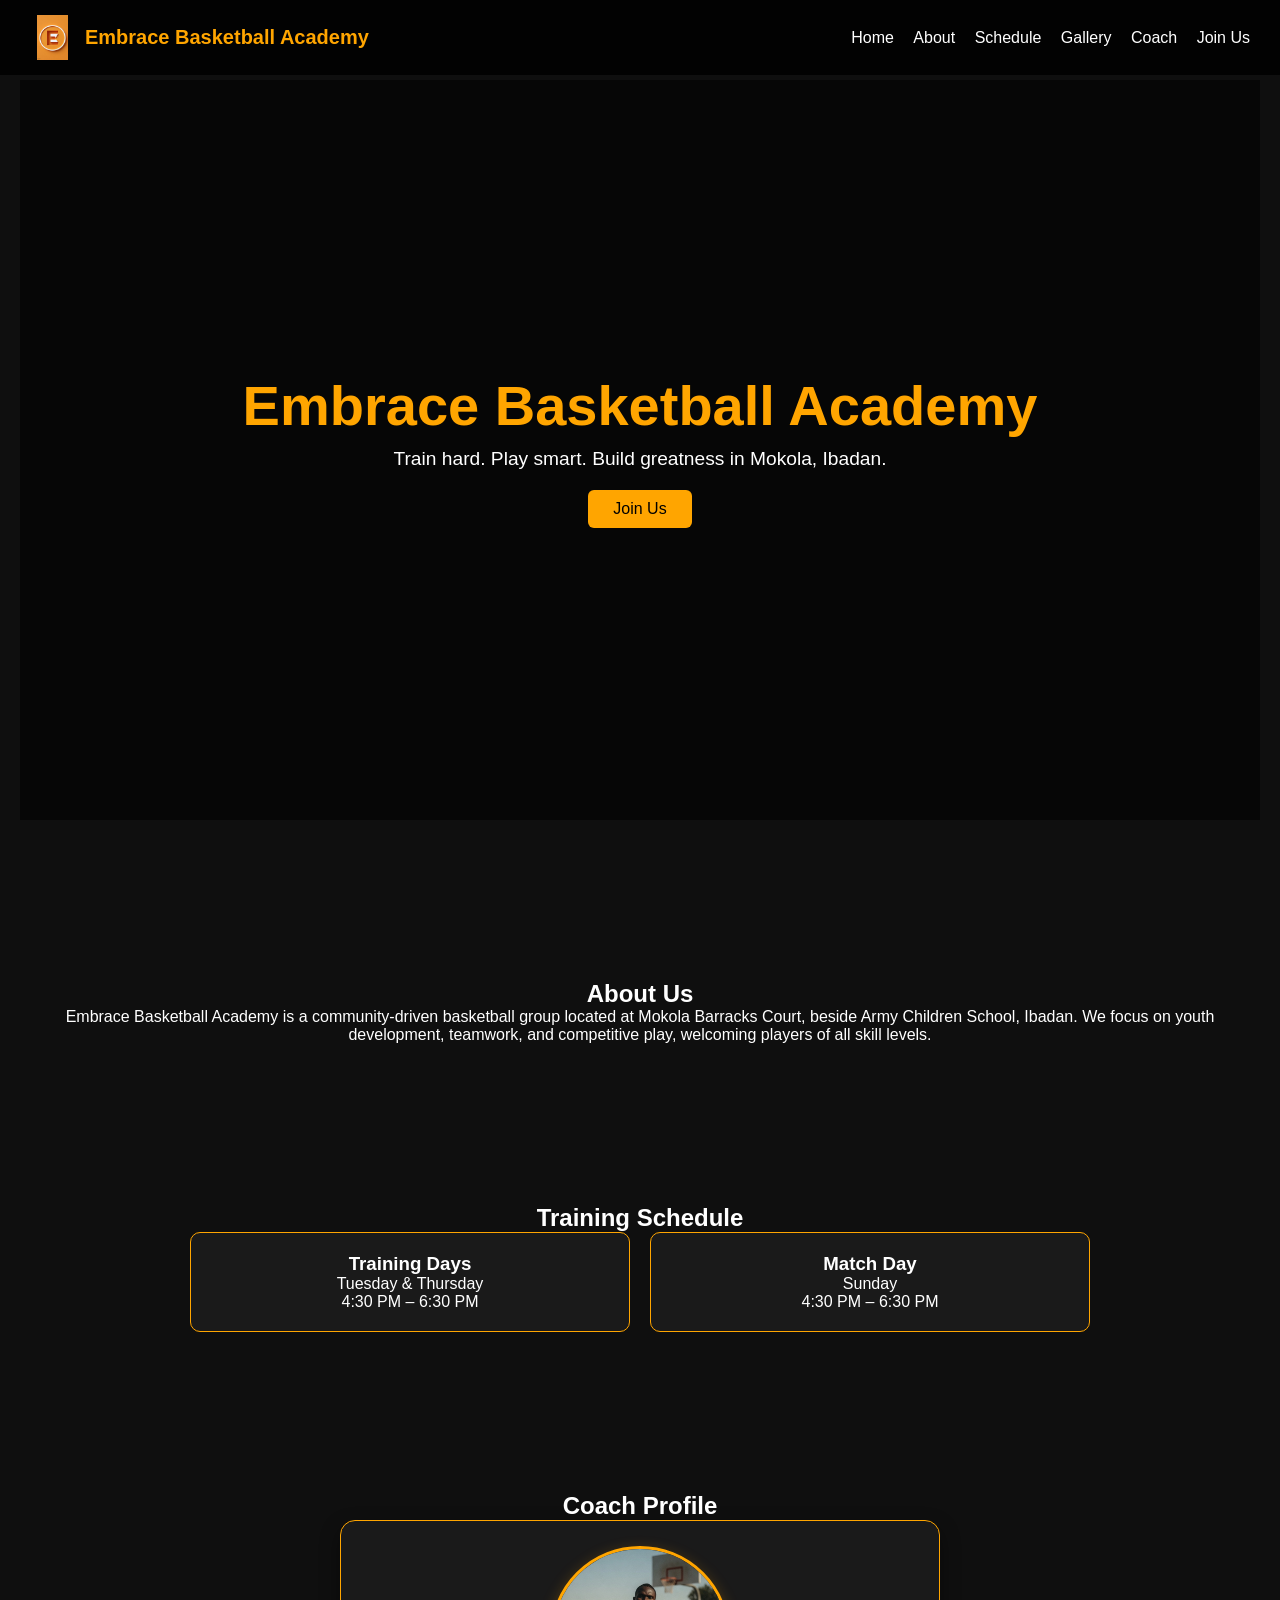
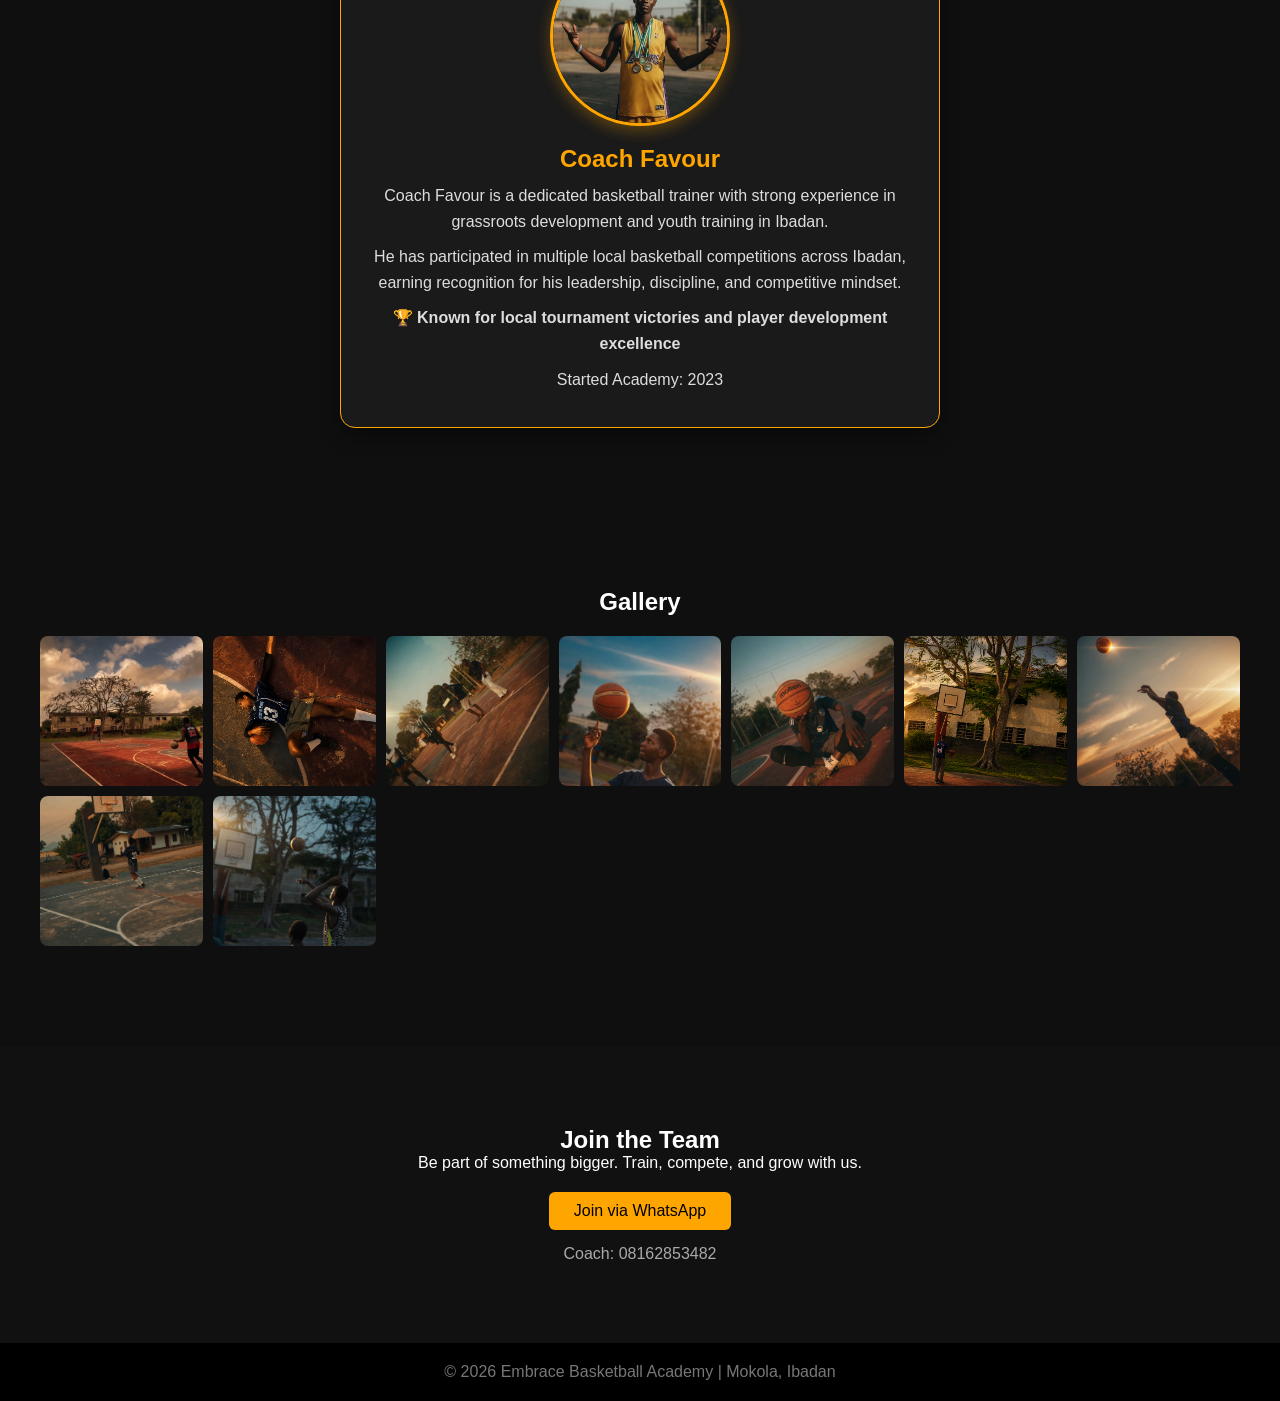
==== index.html @ fe4f5826 "Add files via upload" ====
<!DOCTYPE html>
<html lang="en">
<head>
    <meta charset="UTF-8">
    <meta name="viewport" content="width=device-width, initial-scale=1.0">
    <title>Embrace Basketball Academy</title>
    <link rel="stylesheet" href="style.css">
</head>

<body>

<!-- HEADER -->
<header>

    <!-- LOGO (REPLACE IMAGE SRC HERE) -->
    <div class="logo">
        <img src="cIF1f.jpg" alt="Academy Logo" class="logo-img">
        <h1>Embrace Basketball Academy</h1>
    </div>

    <div class="menu-toggle" onclick="toggleMenu()">☰</div>

    <nav id="nav">
        <a href="#home">Home</a>
        <a href="#about">About</a>
        <a href="#schedule">Schedule</a>
        <a href="#gallery">Gallery</a>
        <a href="#team">Coach</a>
        <a href="#join">Join Us</a>
    </nav>

</header>

<!-- HERO -->
<section class="hero" id="home">
    <div class="hero-overlay">
        <div class="hero-text">
            <h2>Embrace Basketball Academy</h2>
            <p>Train hard. Play smart. Build greatness in Mokola, Ibadan.</p>
            <a href="#join" class="btn">Join Us</a>
        </div>
    </div>
</section>

<!-- ABOUT -->
<section id="about" class="about">
    <h2>About Us</h2>

    <p>
        Embrace Basketball Academy is a community-driven basketball group located at Mokola Barracks Court,
        beside Army Children School, Ibadan. We focus on youth development, teamwork, and competitive play,
        welcoming players of all skill levels.
    </p>
</section>

<!-- SCHEDULE -->
<section id="schedule">
    <h2>Training Schedule</h2>

    <div class="cards">
        <div class="card">
            <h3>Training Days</h3>
            <p>Tuesday & Thursday</p>
            <p>4:30 PM – 6:30 PM</p>
        </div>

        <div class="card">
            <h3>Match Day</h3>
            <p>Sunday</p>
            <p>4:30 PM – 6:30 PM</p>
        </div>
    </div>
</section>
<!-- COACH -->
<section id="team">
    <h2>Coach Profile</h2>

    <div class="card coach-card">

        <!-- COACH IMAGE (JUST REPLACE THE TEXT INSIDE QUOTES) -->
        <img src="WhatsApp Image 2026-05-02 at 3.18.53 PM.jpeg" alt="Coach Favour" class="coach-img">

        <h3>Coach Favour</h3>

        <p>
            Coach Favour is a dedicated basketball trainer with strong experience in
            grassroots development and youth training in Ibadan.
        </p>

        <p>
            He has participated in multiple local basketball competitions across Ibadan,
            earning recognition for his leadership, discipline, and competitive mindset.
        </p>

        <p class="highlight">
            🏆 Known for local tournament victories and player development excellence
        </p>

        <p>Started Academy: 2023</p>
    </div>
</section>
<!-- GALLERY -->
<section id="gallery">
    <h2>Gallery</h2>

    <div class="gallery-grid">
        <img src="basketball-hero.jpg" onclick="openLightbox(this)">
        <img src="chatgpt.png" onclick="openLightbox(this)">
        <img src="DSsSd.jpg" onclick="openLightbox(this)">
        <img src="XYU0Q.jpg" onclick="openLightbox(this)">
        <img src="CS9LU.jpg" onclick="openLightbox(this)">
        <img src="ChatGPT Image May 2, 2026, 02_27_29 PM.png" onclick="openLightbox(this)">
        <img src="2eKJo.jpg" onclick="openLightbox(this)">
        <img src="9lO7e.jpg" onclick="openLightbox(this)">
        <img src="25fww.jpg" onclick="openLightbox(this)">
    </div>
</section>

<!-- LIGHTBOX (POPUP VIEWER) -->
<div id="lightbox" onclick="closeLightbox()">
    <img id="lightbox-img">
</div>

<!-- JOIN -->
<section id="join" class="join">
    <h2>Join the Team</h2>
    <p>Be part of something bigger. Train, compete, and grow with us.</p>

    <a class="btn" href="https://chat.whatsapp.com/EMqOqo589bwFqwmgW549Kn" target="_blank">
        Join via WhatsApp
    </a>

    <p class="contact">Coach: 08162853482</p>
</section>

<!-- FOOTER -->
<footer>
    <p>© 2026 Embrace Basketball Academy | Mokola, Ibadan</p>
</footer>
<script>
function toggleMenu() {
    document.getElementById("nav").classList.toggle("active");
}

const observer = new IntersectionObserver(entries => {
    entries.forEach(entry => {
        if (entry.isIntersecting) {
            entry.target.classList.add("show");
        }
    });
});

document.querySelectorAll("section").forEach(section => {
    section.classList.add("hidden");
    observer.observe(section);
});

function openLightbox(img) {
    const lightbox = document.getElementById("lightbox");
    const lightboxImg = document.getElementById("lightbox-img");

    lightbox.style.display = "flex";
    lightboxImg.src = img.src;
}

function closeLightbox() {
    document.getElementById("lightbox").style.display = "none";
}
</script>
</body>
</html>
---- style.css ----
* {
    margin: 0;
    padding: 0;
    box-sizing: border-box;
    font-family: Arial, sans-serif;
}

body {
    background: #0f0f0f;
    color: white;
}

/* HEADER */
header {
    position: fixed;
    width: 100%;
    top: 0;
    left: 0;
    background: rgba(0,0,0,0.85);
    display: flex;
    justify-content: space-between;
    align-items: center;
    padding: 15px 30px;
    z-index: 1000;
}

header h1 {
    color: orange;
    font-size: 20px;
}

nav a {
    color: white;
    margin-left: 15px;
    text-decoration: none;
}

nav a:hover {
    color: orange;
}

/* HAMBURGER */
.menu-toggle {
    display: none;
    font-size: 28px;
    cursor: pointer;
    color: white;
}

/* HERO */
.hero {
    height: 100vh;
    background: url('images/hero.jpg') center/cover no-repeat;
}

.hero-overlay {
    width: 100%;
    height: 100%;
    background: rgba(0,0,0,0.6);
    display: flex;
    justify-content: center;
    align-items: center;
}

.hero-text {
    text-align: center;
}

.hero-text h2 {
    font-size: 3.5rem;
    color: orange;
}

.hero-text p {
    margin-top: 10px;
    font-size: 1.2rem;
}

/* BUTTON */
.btn {
    display: inline-block;
    margin-top: 20px;
    padding: 10px 25px;
    background: orange;
    color: black;
    border-radius: 6px;
    text-decoration: none;
}

.btn:hover {
    background: white;
}

/* SECTIONS */
section {
    padding: 80px 20px;
    text-align: center;
}

/* CARDS */
.cards {
    display: grid;
    grid-template-columns: repeat(auto-fit, minmax(220px, 1fr));
    gap: 20px;
    max-width: 900px;
    margin: auto;
}

.card {
    background: #1a1a1a;
    padding: 20px;
    border-radius: 10px;
    border: 1px solid orange;
}

/* COACH */
.highlight {
    color: orange;
    font-weight: bold;
}

/* GALLERY */
.gallery-grid {
    display: grid;
    grid-template-columns: repeat(auto-fit, minmax(220px, 1fr));
    gap: 10px;
    padding: 20px;
}

.gallery-grid img {
    width: 100%;
    height: 220px;
    object-fit: cover;
    border-radius: 10px;
}

/* JOIN */
.join {
    background: #111;
}

.contact {
    margin-top: 15px;
    color: #aaa;
}

/* FOOTER */
footer {
    padding: 20px;
    text-align: center;
    background: black;
    color: #777;
}

/* ANIMATION */
.hidden {
    opacity: 0;
    transform: translateY(40px);
    transition: 0.6s ease;
}

.show {
    opacity: 1;
    transform: translateY(0);
}

/* MOBILE */
@media (max-width: 768px) {

    nav {
        position: absolute;
        top: 60px;
        right: 0;
        background: black;
        width: 200px;
        display: none;
        flex-direction: column;
        padding: 10px;
    }

    nav a {
        margin: 10px 0;
    }

    nav.active {
        display: flex;
    }

    .menu-toggle {
        display: block;
    }

    .hero-text h2 {
        font-size: 2rem;
    }
}
/* COACH SECTION CARD */
.coach-card {
    text-align: center;
    background: #1a1a1a;
    padding: 25px;
    border-radius: 15px;
    border: 1px solid orange;
    max-width: 600px;
    margin: auto;
    box-shadow: 0 8px 20px rgba(0,0,0,0.4);
    transition: 0.3s ease;
}

.coach-card:hover {
    transform: translateY(-5px);
}

/* COACH IMAGE */
.coach-img {
    width: 180px;
    height: 180px;
    object-fit: cover;
    border-radius: 50%;
    border: 3px solid orange;
    margin-bottom: 15px;
    box-shadow: 0 5px 15px rgba(255,165,0,0.3);
}

/* TEXT STYLING */
.coach-card h3 {
    color: orange;
    margin-bottom: 10px;
    font-size: 1.5rem;
}

.coach-card p {
    line-height: 1.6;
    margin-bottom: 10px;
    color: #ddd;
}

/* HIGHLIGHT TEXT */
.highlight {
    color: orange;
    font-weight: bold;
}.logo {
    display: flex;
    align-items: center;
    gap: 10px;
}

.logo-img {
    width: 45px;
    height: 45px;
    object-fit: contain;
    border-radius: 5px;
}

.gallery-grid {
    display: grid;
    grid-template-columns: repeat(auto-fit, minmax(150px, 1fr));
    gap: 10px;
}

.gallery-grid img {
    width: 100%;
    height: 150px;
    object-fit: cover;
    cursor: pointer;
    border-radius: 8px;
    transition: 0.3s;
}

.gallery-grid img:hover {
    transform: scale(1.05);
}

/* LIGHTBOX STYLE */
#lightbox {
    position: fixed;
    top: 0;
    left: 0;
    width: 100%;
    height: 100%;
    background: rgba(0,0,0,0.9);
    display: none;
    justify-content: center;
    align-items: center;
    z-index: 999;
}

#lightbox img {
    max-width: 90%;
    max-height: 90%;
    border-radius: 10px;
}
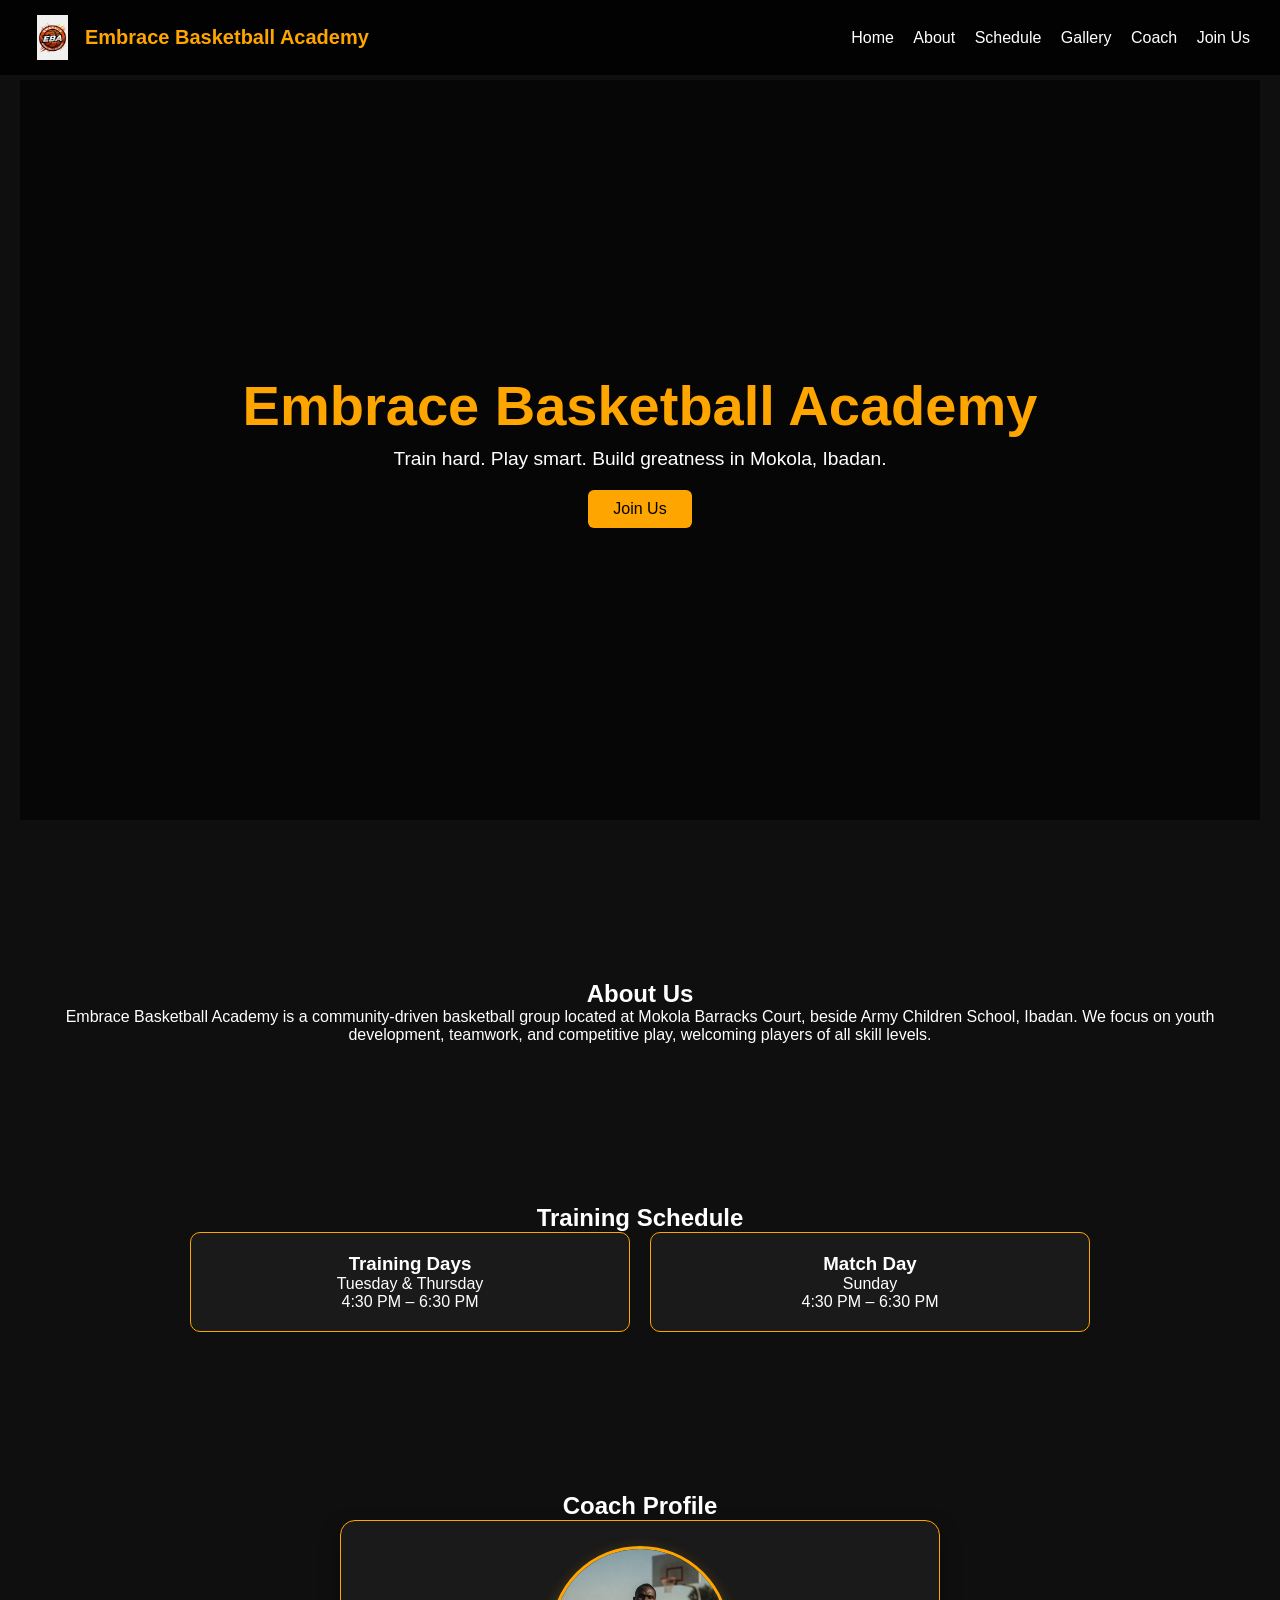
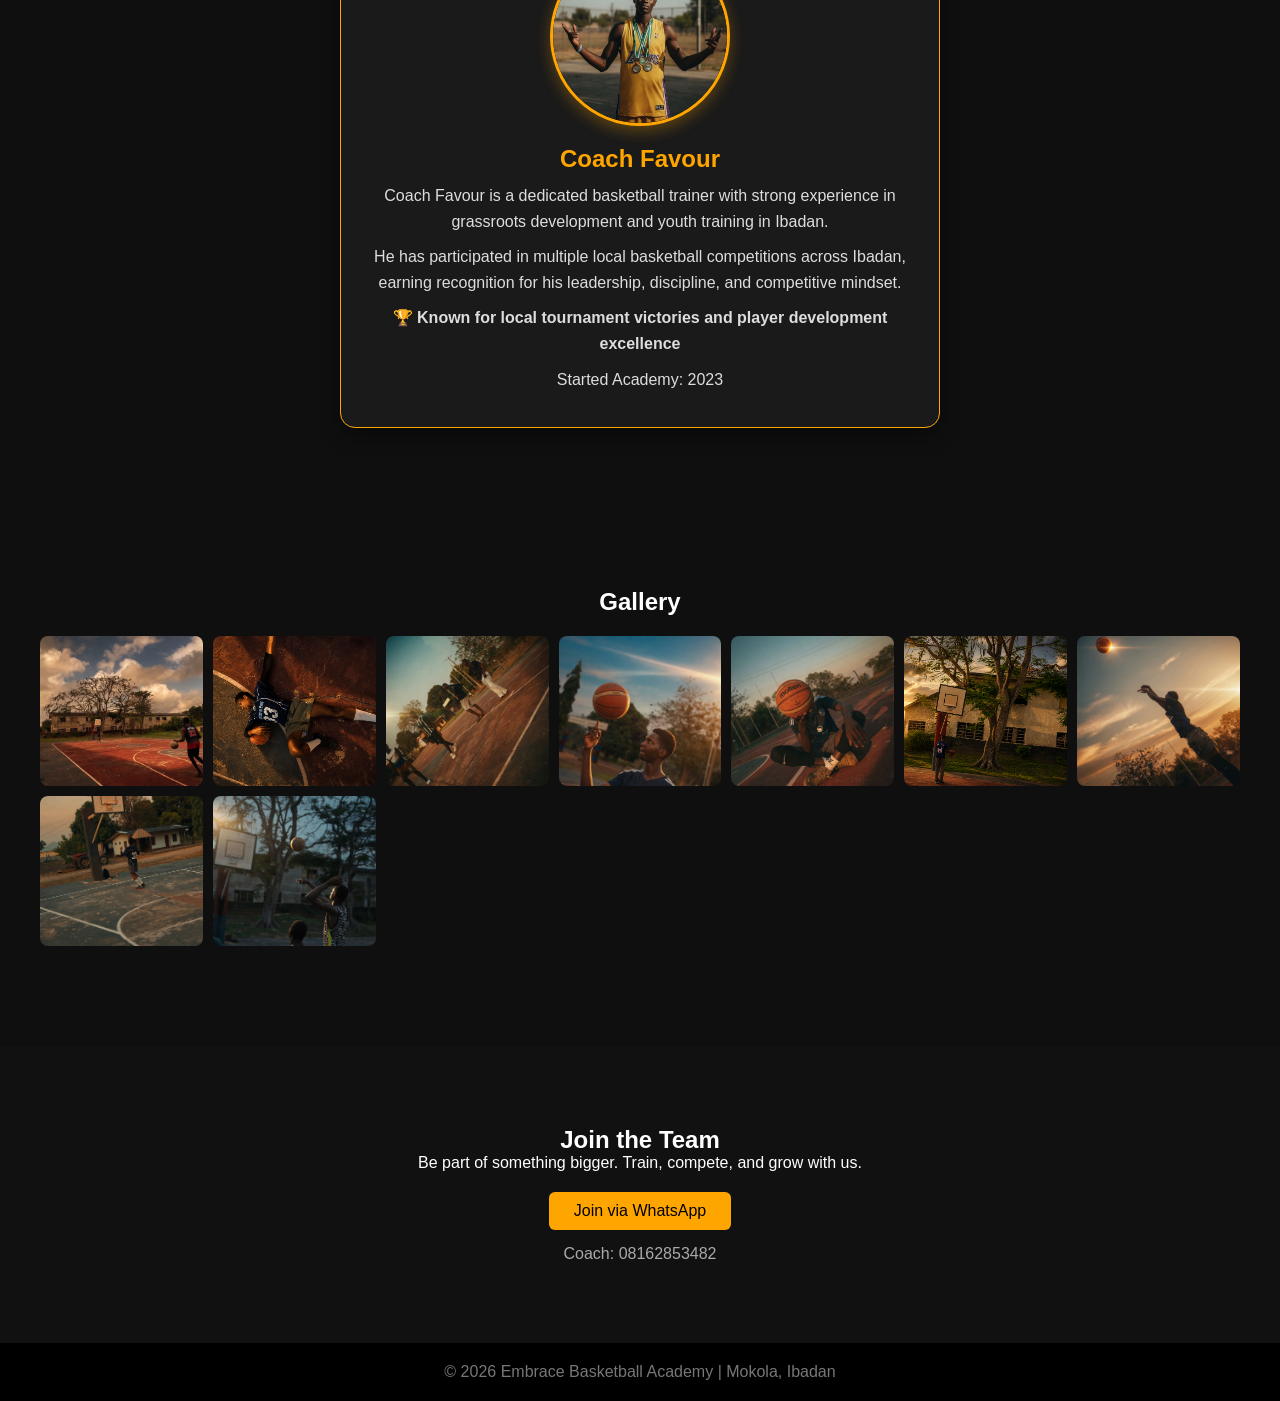
==== commit ad079221: "Fix HTML encoding issues and update logo image" ====
--- a/index.html
+++ b/index.html
@@ -14,7 +14,7 @@
 
     <!-- LOGO (REPLACE IMAGE SRC HERE) -->
     <div class="logo">
-        <img src="cIF1f.jpg" alt="Academy Logo" class="logo-img">
+        <img src="aAbVh.jpg" alt="Academy Logo" class="logo-img">
         <h1>Embrace Basketball Academy</h1>
     </div>
 
@@ -168,4 +168,4 @@
 }
 </script>
 </body>
-</html>+</html>
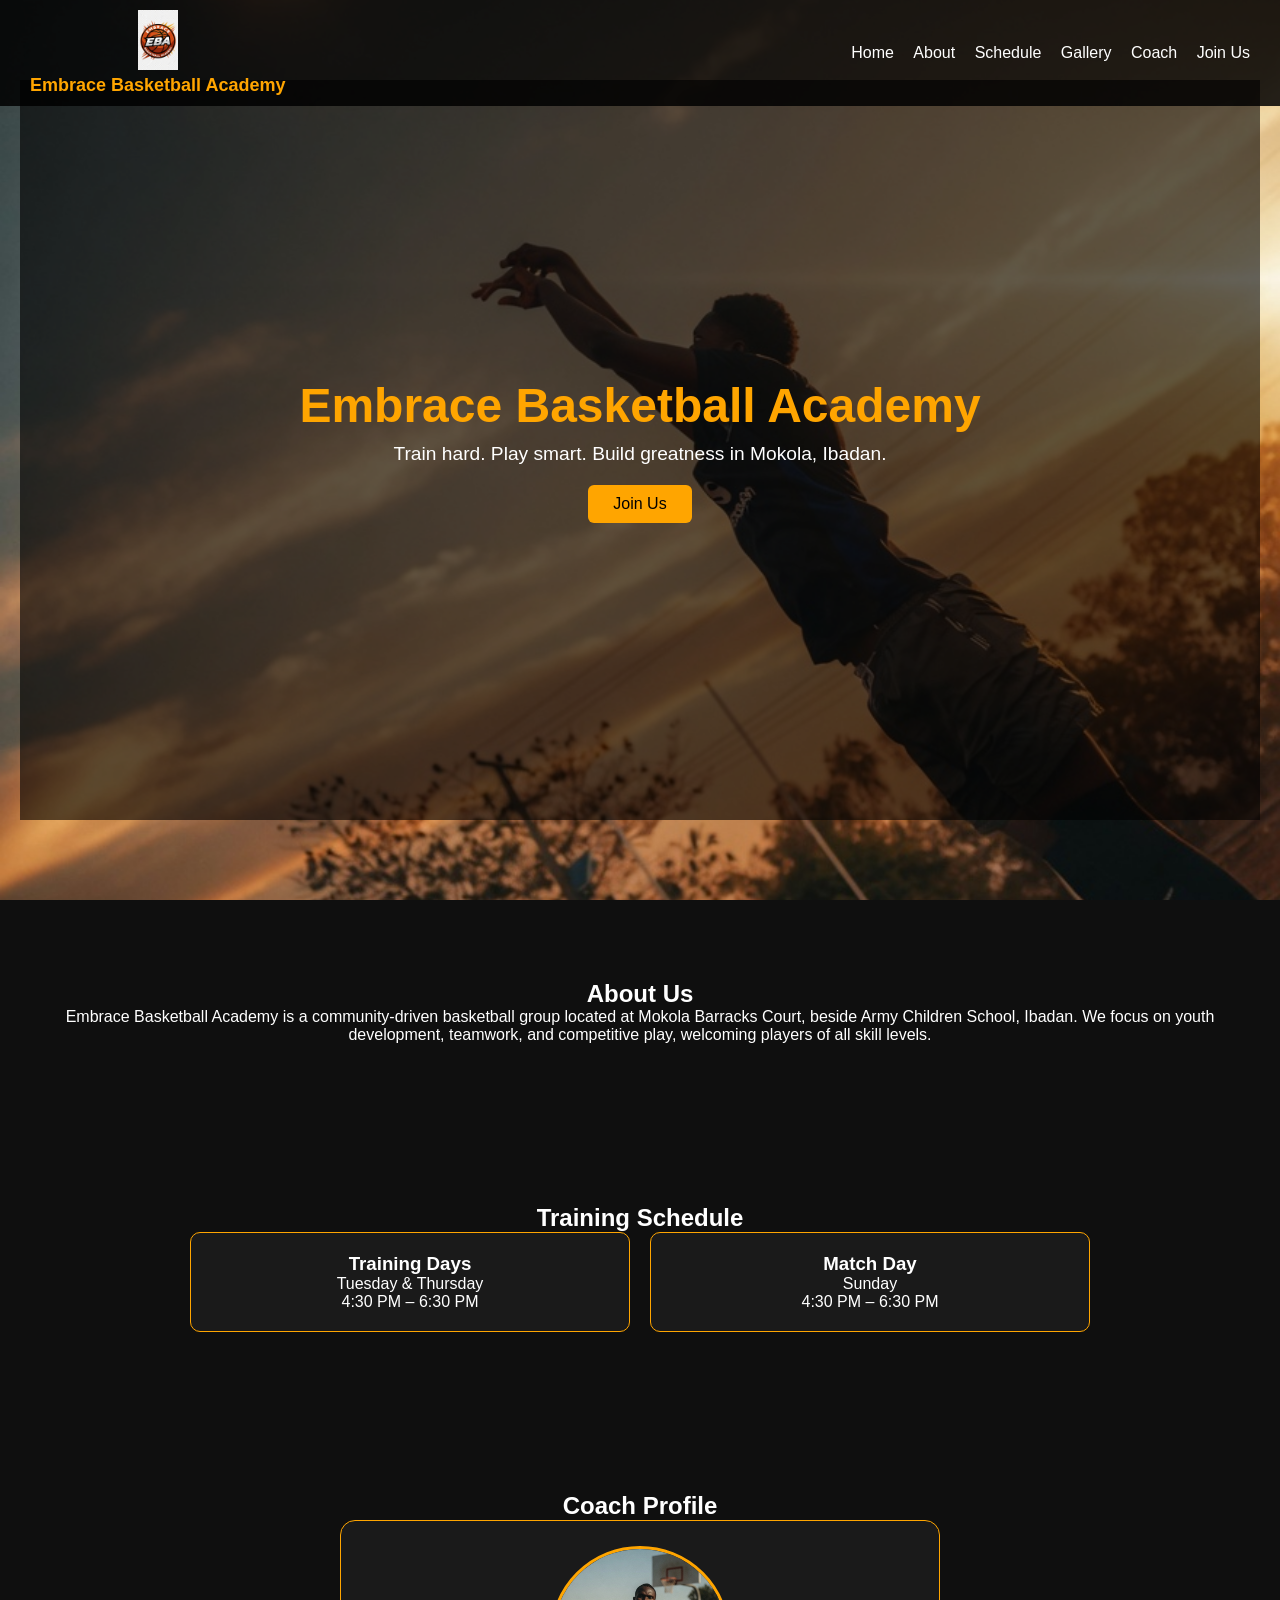
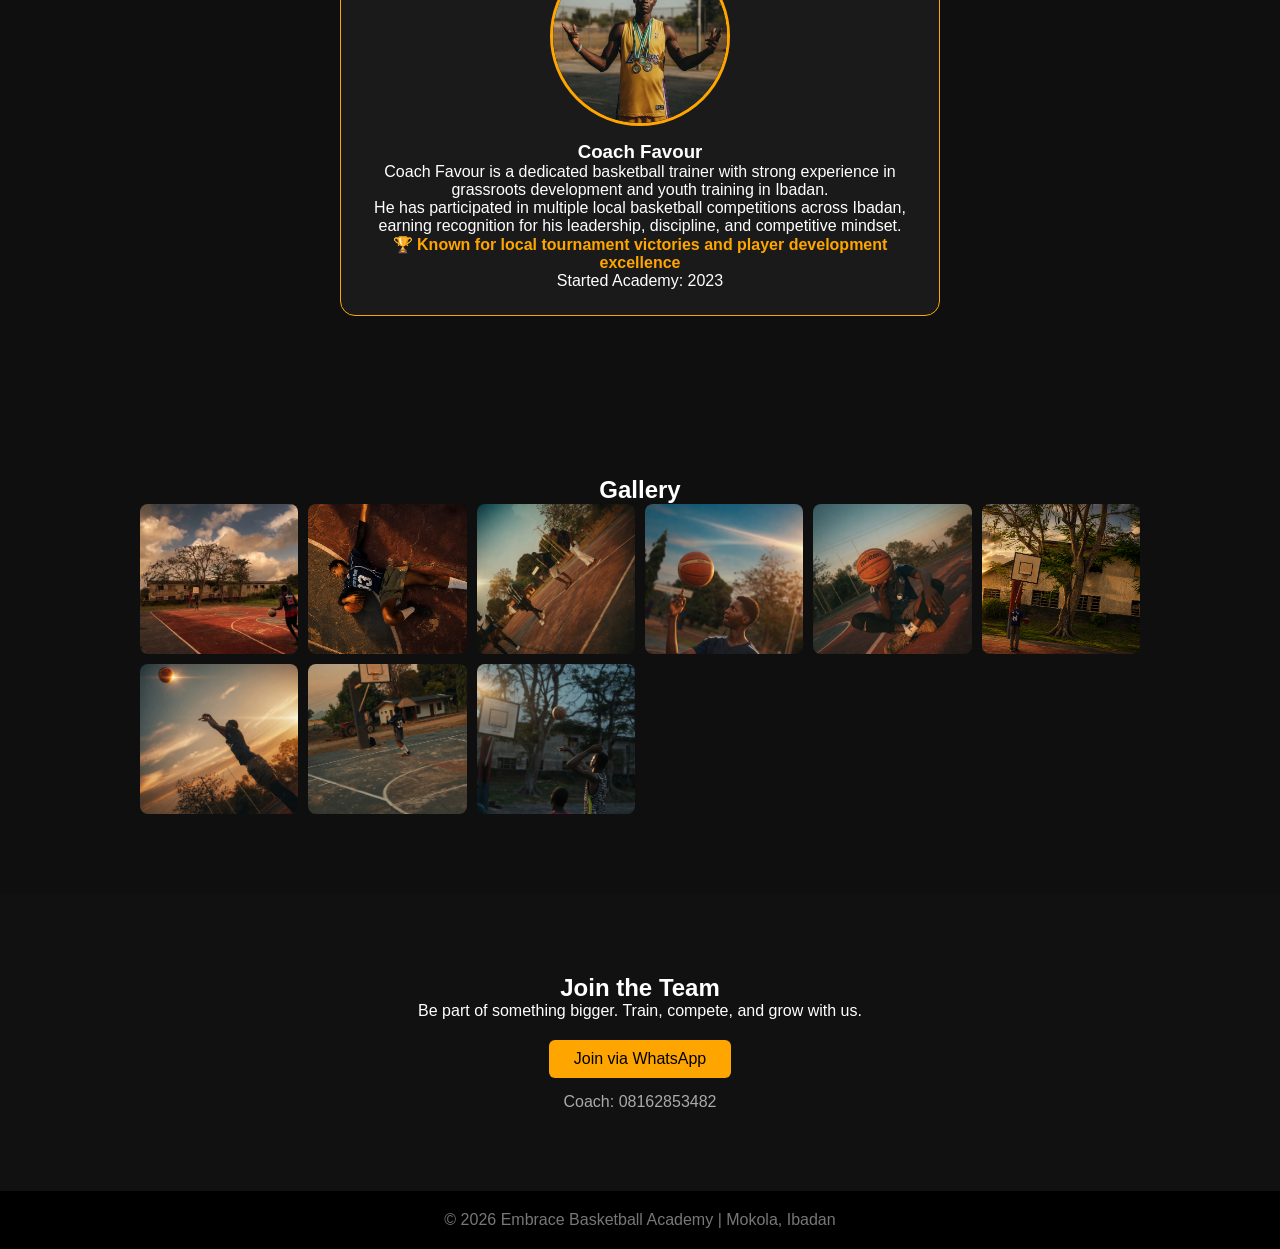
==== commit d6ca18bb: "Update index.html" ====
--- a/index.html
+++ b/index.html
@@ -8,13 +8,10 @@
 </head>
 
 <body>
-
-<!-- HEADER -->
 <header>
 
-    <!-- LOGO (REPLACE IMAGE SRC HERE) -->
-    <div class="logo">
-        <img src="aAbVh.jpg" alt="Academy Logo" class="logo-img">
+    <div class="header-brand">
+        <img src="aAbVh.jpg" alt="Academy Logo" class="header-logo">
         <h1>Embrace Basketball Academy</h1>
     </div>
 
@@ -30,9 +27,12 @@
     </nav>
 
 </header>
-
 <!-- HERO -->
 <section class="hero" id="home">
+
+    <!-- HERO BACKGROUND IMAGE -->
+    <img src="2eKJo.jpg" alt="Basketball Player" class="hero-bg">
+
     <div class="hero-overlay">
         <div class="hero-text">
             <h2>Embrace Basketball Academy</h2>
@@ -40,8 +40,8 @@
             <a href="#join" class="btn">Join Us</a>
         </div>
     </div>
+
 </section>
-
 <!-- ABOUT -->
 <section id="about" class="about">
     <h2>About Us</h2>
@@ -73,12 +73,12 @@
 </section>
 <!-- COACH -->
 <section id="team">
+
     <h2>Coach Profile</h2>
 
-    <div class="card coach-card">
+    <div class="coach-card">
 
-        <!-- COACH IMAGE (JUST REPLACE THE TEXT INSIDE QUOTES) -->
-        <img src="WhatsApp Image 2026-05-02 at 3.18.53 PM.jpeg" alt="Coach Favour" class="coach-img">
+        <img src="WhatsApp Image 2026-05-02 at 3.18.53 PM.jpeg" alt="Coach Favour" class="coach-img" onclick="openLightbox(this)">
 
         <h3>Coach Favour</h3>
 
@@ -97,7 +97,9 @@
         </p>
 
         <p>Started Academy: 2023</p>
+
     </div>
+
 </section>
 <!-- GALLERY -->
 <section id="gallery">
--- a/style.css
+++ b/style.css
@@ -1,3 +1,6 @@
+/* =========================
+   RESET
+========================= */
 * {
     margin: 0;
     padding: 0;
@@ -10,7 +13,9 @@
     color: white;
 }
 
-/* HEADER */
+/* =========================
+   HEADER
+========================= */
 header {
     position: fixed;
     width: 100%;
@@ -20,13 +25,27 @@
     display: flex;
     justify-content: space-between;
     align-items: center;
-    padding: 15px 30px;
+    padding: 10px 30px;
     z-index: 1000;
 }
 
+.header-brand {
+    display: flex;
+    flex-direction: column;
+    align-items: center;
+}
+
+.header-logo {
+    width: 60px;
+    height: 60px;
+    object-fit: contain;
+    margin-bottom: 5px;
+}
+
 header h1 {
     color: orange;
-    font-size: 20px;
+    font-size: 18px;
+    text-align: center;
 }
 
 nav a {
@@ -39,7 +58,6 @@
     color: orange;
 }
 
-/* HAMBURGER */
 .menu-toggle {
     display: none;
     font-size: 28px;
@@ -47,13 +65,28 @@
     color: white;
 }
 
-/* HERO */
+/* =========================
+   HERO
+========================= */
 .hero {
+    position: relative;
     height: 100vh;
-    background: url('images/hero.jpg') center/cover no-repeat;
+    width: 100%;
+    overflow: hidden;
+}
+
+.hero-bg {
+    position: absolute;
+    top: 50%;
+    left: 50%;
+    transform: translate(-50%, -50%);
+    min-width: 100%;
+    min-height: 100%;
+    object-fit: cover;
 }
 
 .hero-overlay {
+    position: relative;
     width: 100%;
     height: 100%;
     background: rgba(0,0,0,0.6);
@@ -67,7 +100,7 @@
 }
 
 .hero-text h2 {
-    font-size: 3.5rem;
+    font-size: 3rem;
     color: orange;
 }
 
@@ -76,7 +109,9 @@
     font-size: 1.2rem;
 }
 
-/* BUTTON */
+/* =========================
+   BUTTON
+========================= */
 .btn {
     display: inline-block;
     margin-top: 20px;
@@ -91,13 +126,17 @@
     background: white;
 }
 
-/* SECTIONS */
+/* =========================
+   SECTIONS
+========================= */
 section {
     padding: 80px 20px;
     text-align: center;
 }
 
-/* CARDS */
+/* =========================
+   CARDS (SCHEDULE)
+========================= */
 .cards {
     display: grid;
     grid-template-columns: repeat(auto-fit, minmax(220px, 1fr));
@@ -113,28 +152,84 @@
     border: 1px solid orange;
 }
 
-/* COACH */
+/* =========================
+   COACH FIXED PROPERLY
+========================= */
+.coach-card {
+    max-width: 600px;
+    margin: 0 auto;
+    background: #1a1a1a;
+    padding: 25px;
+    border-radius: 15px;
+    border: 1px solid orange;
+    text-align: center;
+    display: flex;
+    flex-direction: column;
+    align-items: center;
+}
+
+.coach-img {
+    width: 180px;
+    height: 180px;
+    object-fit: cover;
+    border-radius: 50%;
+    border: 3px solid orange;
+    margin-bottom: 15px;
+}
+
 .highlight {
     color: orange;
     font-weight: bold;
 }
 
-/* GALLERY */
+/* =========================
+   GALLERY (FIXED SPACING)
+========================= */
 .gallery-grid {
     display: grid;
-    grid-template-columns: repeat(auto-fit, minmax(220px, 1fr));
+    grid-template-columns: repeat(auto-fit, minmax(150px, 1fr));
     gap: 10px;
-    padding: 20px;
+    max-width: 1000px;
+    margin: auto;
 }
 
 .gallery-grid img {
     width: 100%;
-    height: 220px;
+    height: 150px;
     object-fit: cover;
-    border-radius: 10px;
-}
-
-/* JOIN */
+    cursor: pointer;
+    border-radius: 8px;
+    transition: 0.3s;
+}
+
+.gallery-grid img:hover {
+    transform: scale(1.05);
+}
+
+/* =========================
+   LIGHTBOX
+========================= */
+#lightbox {
+    position: fixed;
+    top: 0;
+    left: 0;
+    width: 100%;
+    height: 100%;
+    background: rgba(0,0,0,0.9);
+    display: none;
+    justify-content: center;
+    align-items: center;
+    z-index: 999;
+}
+
+#lightbox img {
+    max-width: 90%;
+    max-height: 90%;
+}
+
+/* =========================
+   JOIN + FOOTER
+========================= */
 .join {
     background: #111;
 }
@@ -144,7 +239,6 @@
     color: #aaa;
 }
 
-/* FOOTER */
 footer {
     padding: 20px;
     text-align: center;
@@ -152,7 +246,9 @@
     color: #777;
 }
 
-/* ANIMATION */
+/* =========================
+   ANIMATION
+========================= */
 .hidden {
     opacity: 0;
     transform: translateY(40px);
@@ -164,7 +260,9 @@
     transform: translateY(0);
 }
 
-/* MOBILE */
+/* =========================
+   MOBILE
+========================= */
 @media (max-width: 768px) {
 
     nav {
@@ -194,99 +292,3 @@
         font-size: 2rem;
     }
 }
-/* COACH SECTION CARD */
-.coach-card {
-    text-align: center;
-    background: #1a1a1a;
-    padding: 25px;
-    border-radius: 15px;
-    border: 1px solid orange;
-    max-width: 600px;
-    margin: auto;
-    box-shadow: 0 8px 20px rgba(0,0,0,0.4);
-    transition: 0.3s ease;
-}
-
-.coach-card:hover {
-    transform: translateY(-5px);
-}
-
-/* COACH IMAGE */
-.coach-img {
-    width: 180px;
-    height: 180px;
-    object-fit: cover;
-    border-radius: 50%;
-    border: 3px solid orange;
-    margin-bottom: 15px;
-    box-shadow: 0 5px 15px rgba(255,165,0,0.3);
-}
-
-/* TEXT STYLING */
-.coach-card h3 {
-    color: orange;
-    margin-bottom: 10px;
-    font-size: 1.5rem;
-}
-
-.coach-card p {
-    line-height: 1.6;
-    margin-bottom: 10px;
-    color: #ddd;
-}
-
-/* HIGHLIGHT TEXT */
-.highlight {
-    color: orange;
-    font-weight: bold;
-}.logo {
-    display: flex;
-    align-items: center;
-    gap: 10px;
-}
-
-.logo-img {
-    width: 45px;
-    height: 45px;
-    object-fit: contain;
-    border-radius: 5px;
-}
-
-.gallery-grid {
-    display: grid;
-    grid-template-columns: repeat(auto-fit, minmax(150px, 1fr));
-    gap: 10px;
-}
-
-.gallery-grid img {
-    width: 100%;
-    height: 150px;
-    object-fit: cover;
-    cursor: pointer;
-    border-radius: 8px;
-    transition: 0.3s;
-}
-
-.gallery-grid img:hover {
-    transform: scale(1.05);
-}
-
-/* LIGHTBOX STYLE */
-#lightbox {
-    position: fixed;
-    top: 0;
-    left: 0;
-    width: 100%;
-    height: 100%;
-    background: rgba(0,0,0,0.9);
-    display: none;
-    justify-content: center;
-    align-items: center;
-    z-index: 999;
-}
-
-#lightbox img {
-    max-width: 90%;
-    max-height: 90%;
-    border-radius: 10px;
-}
